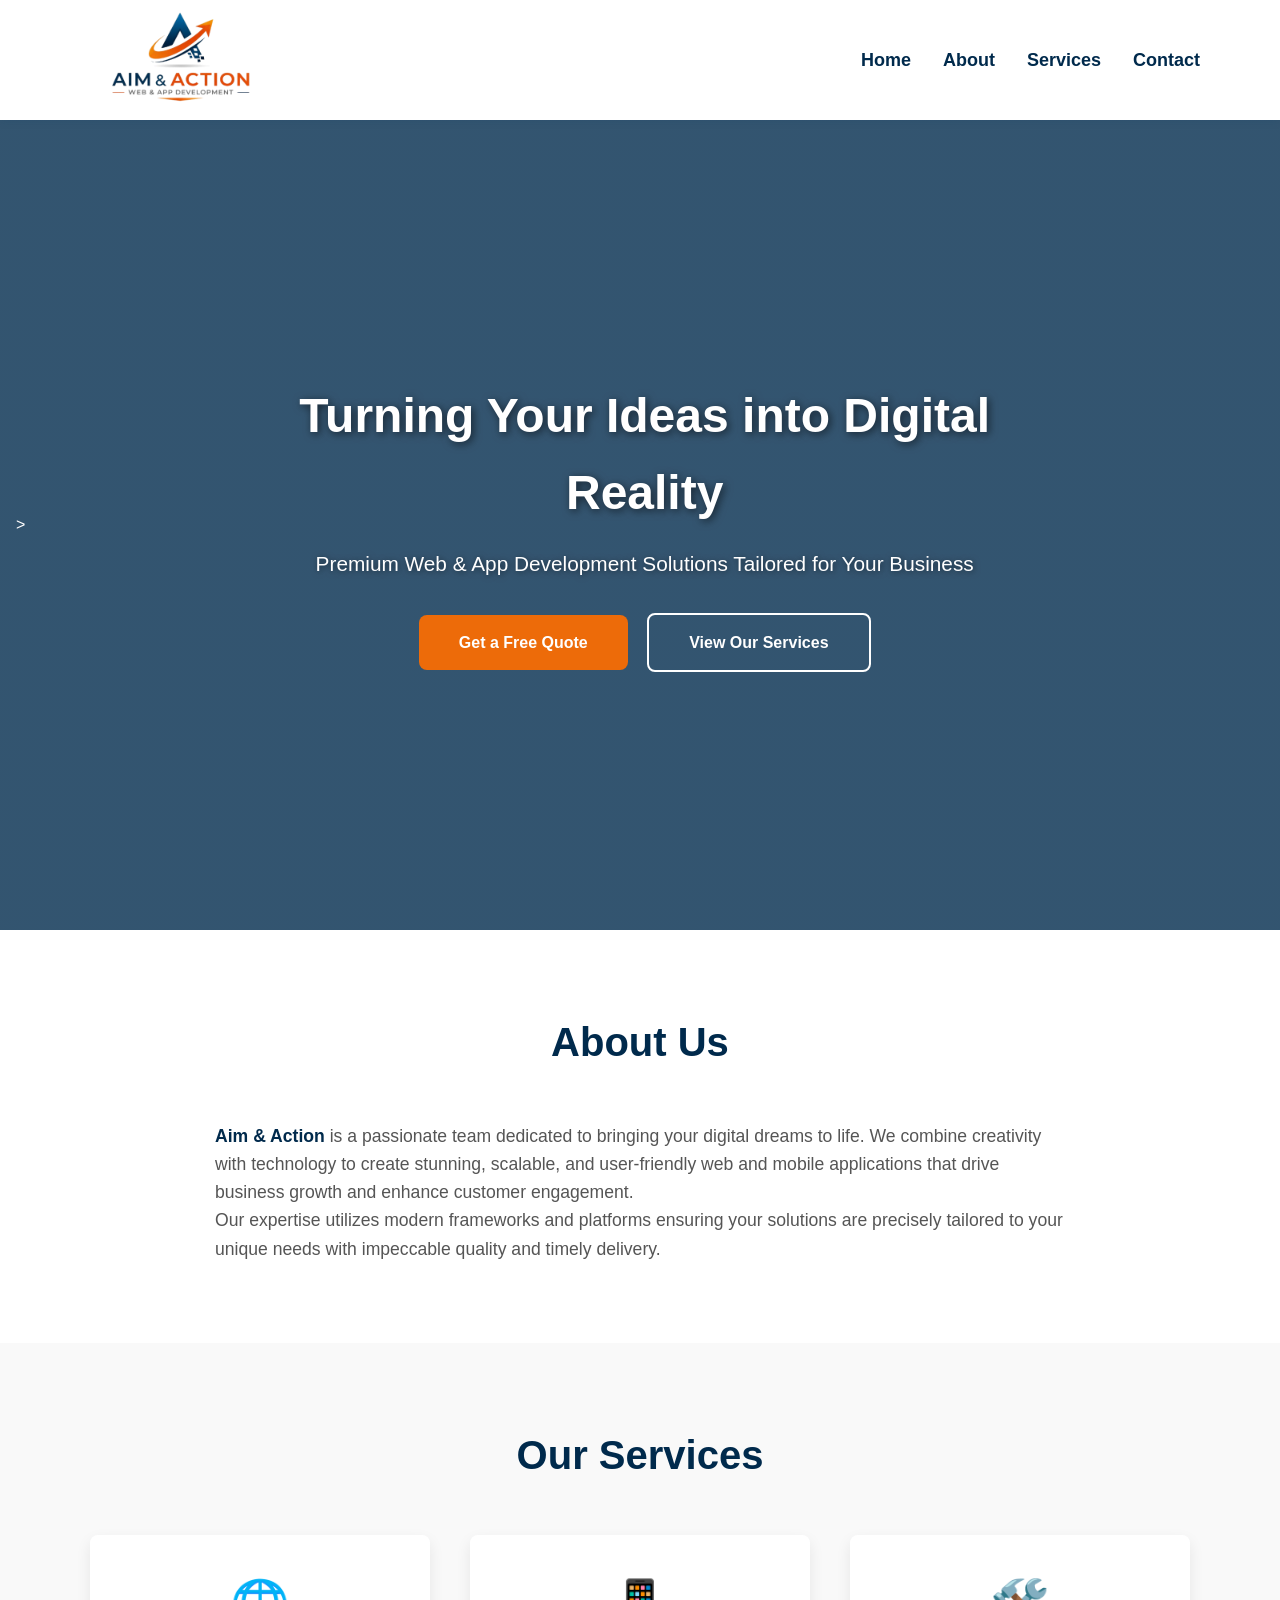
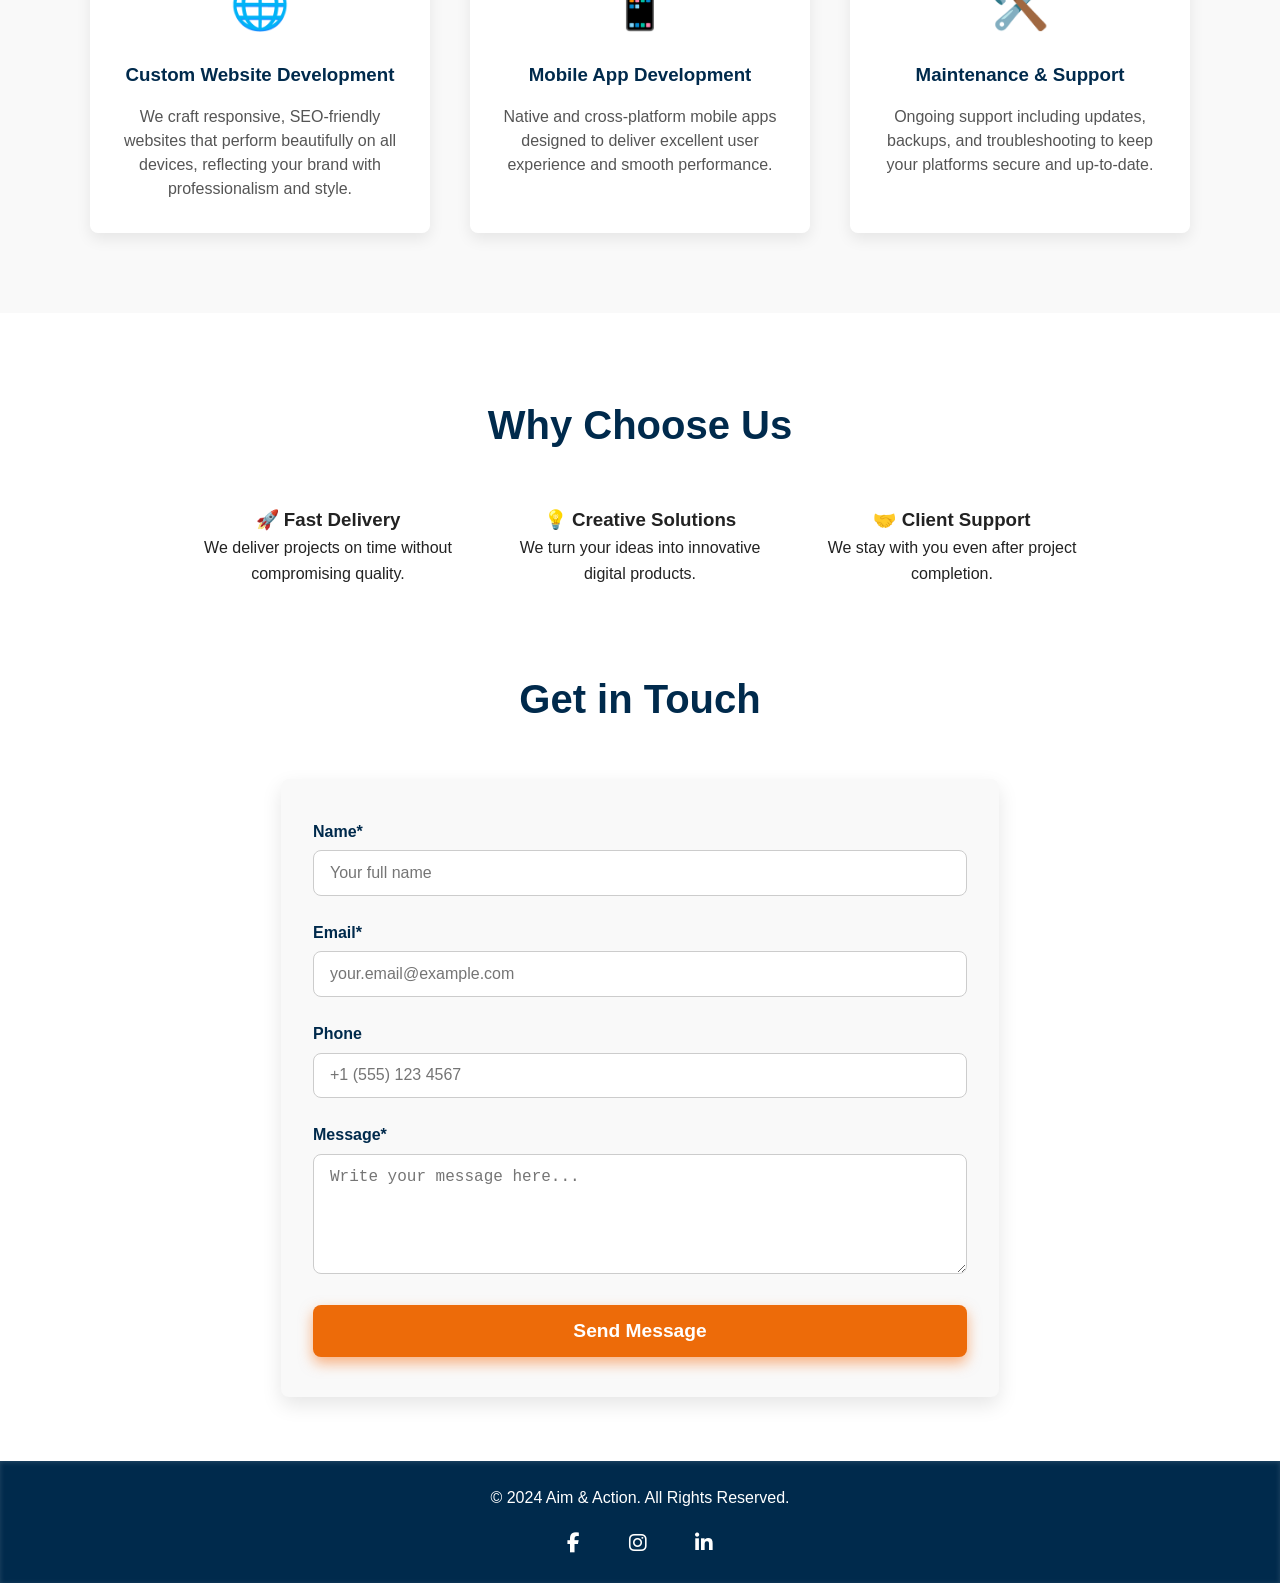
==== index.html @ 4cdde3ff "initial commit" ====
<!DOCTYPE html>
<html lang="en">

<head>
    <meta charset="UTF-8" />
    <meta name="viewport" content="width=device-width, initial-scale=1" />
    <title>Aim & Action | Web & App Development</title>
    <link rel="stylesheet" href="style.css" />
    <link rel="stylesheet" href="https://cdnjs.cloudflare.com/ajax/libs/font-awesome/6.5.0/css/all.min.css">
    <link href="https://unpkg.com/aos@2.3.4/dist/aos.css" rel="stylesheet">
</head>

<body>
    <!-- HEADER -->
    <header>
        <nav class="container" role="navigation" aria-label="Primary Navigation">
            <a href="#home" class="logo" aria-label="Aim and Action logo">
                <img src="images/logo.jpeg" alt="Aim & Action Logo" width="200">
            </a>
            <div class="nav-links" role="menubar">
                <a href="#home">Home</a>
                <a href="#about">About</a>
                <a href="#services">Services</a>
                <a href="#contact">Contact</a>
            </div>
        </nav>
    </header>

    <!-- HERO -->
    <section class="hero" id="home" role="banner" data-aos="zoom-in">>
        <div class="hero-content container">
            <h1>Turning Your Ideas into Digital Reality</h1>
            <p>Premium Web & App Development Solutions Tailored for Your Business</p>
            <a href="#contact" class="btn btn-primary" role="button" tabindex="0">Get a Free Quote</a>
            <a href="#services" class="btn btn-secondary">View Our Services</a>
        </div>
    </section>

    <!-- ABOUT -->
    <section id="about" aria-labelledby="about-title"  data-aos="fade-up">
        <h2 id="about-title" class="section-title">About Us</h2>
        <p><strong>Aim & Action</strong> is a passionate team dedicated to bringing your digital dreams to life. We
            combine creativity with technology to create stunning, scalable, and user-friendly web and mobile
            applications that drive business growth and enhance customer engagement.</p>
        <p>Our expertise utilizes modern frameworks and platforms ensuring your solutions are precisely tailored to your
            unique needs with impeccable quality and timely delivery.</p>
    </section>

    <!-- SERVICES -->
    <section id="services" class="services" aria-labelledby="services-title">
        <h2 id="services-title" class="section-title">Our Services</h2>
        <div class="services-grid container" role="list">
            <article class="service" role="listitem" aria-label="Custom Website Development" data-aos="zoom-in">
                <div class="service-icon" aria-hidden="true">🌐</div>
                <h3>Custom Website Development</h3>
                <p>We craft responsive, SEO-friendly websites that perform beautifully on all devices, reflecting your
                    brand with professionalism and style.</p>
            </article>

            <article class="service" role="listitem" aria-label="Mobile App Development" data-aos="zoom-in">
                <div class="service-icon" aria-hidden="true">📱</div>
                <h3>Mobile App Development</h3>
                <p>Native and cross-platform mobile apps designed to deliver excellent user experience and smooth
                    performance.</p>
            </article>

            <!-- <article class="service" role="listitem" aria-label="UX/UI Design">
                <div class="service-icon" aria-hidden="true">🎨</div>
                <h3>UX/UI Design</h3>
                <p>User-first design that engages your audience and maximizes usability with elegant interfaces and
                    smooth interactions.</p>
            </article> -->

            <article class="service" role="listitem" aria-label="Maintenance & Support"  data-aos="zoom-in">
                <div class="service-icon" aria-hidden="true">🛠️</div>
                <h3>Maintenance & Support</h3>
                <p>Ongoing support including updates, backups, and troubleshooting to keep your platforms secure and
                    up-to-date.</p>
            </article>
        </div>
    </section>

    <section class="why-us">
        <h2 class="section-title">Why Choose Us</h2>

        <div class="why-grid container">
            <div class="why-item"  data-aos="fade-up">
                <h3>🚀 Fast Delivery</h3>
                <p>We deliver projects on time without compromising quality.</p>
            </div>

            <div class="why-item"  data-aos="fade-up">
                <h3>💡 Creative Solutions</h3>
                <p>We turn your ideas into innovative digital products.</p>
            </div>

            <div class="why-item"  data-aos="fade-up">
                <h3>🤝 Client Support</h3>
                <p>We stay with you even after project completion.</p>
            </div>
        </div>
    </section>

    <!-- PORTFOLIO -->
    <!-- <section id="portfolio" aria-labelledby="portfolio-title">
        <h2 id="portfolio-title" class="section-title">Our Portfolio</h2>
        <div class="portfolio-grid container">
            <div class="portfolio-item" tabindex="0" aria-label="E-commerce Website Project">
                <img src="https://images.unsplash.com/photo-1502880195258-8a97b3d2ef4d?auto=format&fit=crop&w=800&q=80"
                    alt="E-commerce Website screenshot" />
                <div class="portfolio-info">
                    <h4>E-commerce Website</h4>
                    <p>Custom-built shopping platform with seamless checkout and responsive design.</p>
                </div>
            </div>

            <div class="portfolio-item" tabindex="0" aria-label="Social Networking App Project">
                <img src="https://images.unsplash.com/photo-1522071820081-009f0129c71c?auto=format&fit=crop&w=800&q=80"
                    alt="Social Networking App screenshot" />
                <div class="portfolio-info">
                    <h4>Social Networking App</h4>
                    <p>Engaging mobile app connecting users with intuitive social features.</p>
                </div>
            </div>

            <div class="portfolio-item" tabindex="0" aria-label="Corporate Website Project">
                <img src="https://images.unsplash.com/photo-1485210391150-3b8eae1d8723?auto=format&fit=crop&w=800&q=80"
                    alt="Corporate Website screenshot" />
                <div class="portfolio-info">
                    <h4>Corporate Website</h4>
                    <p>Professional and sleek site highlighting company services and portfolio.</p>
                </div>
            </div>

            <div class="portfolio-item" tabindex="0" aria-label="Fitness Tracking App Project">
                <img src="https://images.unsplash.com/photo-1526403220234-2553d9bc956c?auto=format&fit=crop&w=800&q=80"
                    alt="Fitness Tracking App screenshot" />
                <div class="portfolio-info">
                    <h4>Fitness Tracking App</h4>
                    <p>Interactive mobile app helping users track fitness goals with analytics.</p>
                </div>
            </div>
        </div>
    </section> -->

    <!-- TESTIMONIALS -->
    <!-- <section id="testimonials" aria-labelledby="testimonials-title">
        <h2 id="testimonials-title" class="section-title">What Our Clients Say</h2>
        <div class="testimonial-wrapper container">
            <div class="testimonial" role="article" aria-label="Testimonial from Sarah K">
                <p>"Aim & Action transformed our outdated website into a modern, efficient platform. Their team was
                    communicative, professional, and delivered on time."</p>
                <p class="author">— Sarah K., CEO of TechSol</p>
            </div>
            <div class="testimonial" role="article" aria-label="Testimonial from Michael D">
                <p>"The mobile app they developed has significantly improved our customer engagement. Easy to use and
                    beautifully designed."</p>
                <p class="author">— Michael D., Founder of FitTrack</p>
            </div>
        </div>
    </section> -->

    <!-- CONTACT -->
    <section id="contact" aria-labelledby="contact-title" data-aos="zoom-in">
        <h2 id="contact-title" class="section-title">Get in Touch</h2>
        <form aria-label="Contact form">
            <label for="name">Name*</label>
            <input type="text" id="name" name="name" placeholder="Your full name" required />

            <label for="email">Email*</label>
            <input type="email" id="email" name="email" placeholder="your.email@example.com" required />

            <label for="phone">Phone</label>
            <input type="tel" id="phone" name="phone" placeholder="+1 (555) 123 4567" />

            <label for="message">Message*</label>
            <textarea id="message" name="message" placeholder="Write your message here..." required></textarea>

            <button type="submit">Send Message</button>
        </form>
    </section>

    <!-- FOOTER -->
    <footer>
        <p>&copy; 2024 Aim & Action. All Rights Reserved.</p>
        <div class="social-links">
            <a href="https://facebook.com/yourpage" target="_blank">
                <i class="fab fa-facebook-f"></i>
            </a>

            <a href="https://instagram.com/yourpage" target="_blank">
                <i class="fab fa-instagram"></i>
            </a>

            <a href="https://linkedin.com/in/yourprofile" target="_blank">
                <i class="fab fa-linkedin-in"></i>
            </a>
        </div>
    </footer>

    <script>
        // Simple form submission alert
        document.querySelector("form").addEventListener("submit", e => {
            e.preventDefault();
            alert("Thank you for contacting Aim & Action! We will get back to you soon.");
            e.target.reset();
        });
    </script>
    <script src="https://unpkg.com/aos@2.3.4/dist/aos.js"></script>
    <script>
        AOS.init({
            duration: 1000,
            once: true
        });
    </script>
</body>

</html>
---- style.css ----
/* CSS Reset */
*,
*::before,
*::after {
    box-sizing: border-box;
    margin: 0;
    padding: 0;
}

body {
    font-family: 'Segoe UI', Tahoma, Geneva, Verdana, sans-serif;
    line-height: 1.6;
    background-color: #fff;
    color: #222;
}

a {
    color: inherit;
    text-decoration: none;
    transition: color 0.3s ease;
}

a:hover {
    color: #f76707;
}

img {
    max-width: 100%;
    display: block;
}

/* Variables */
:root {
    --primary-color: #002a4c;
    /* navy blue */
    --secondary-color: #ed6b09;
    /* orange */
    --gray-color: #555;
    --light-bg: #f9f9f9;
    --border-radius: 8px;
}

/* Container */
.container {
    width: 90%;
    max-width: 1800px;
    margin-left: auto;
    margin-right: auto;
}

/* Header/Nav */
header {
    background: white;
    box-shadow: 0 2px 8px rgba(10, 61, 98, 0.1);
    position: sticky;
    top: 0;
    z-index: 1000;
}

nav {
    display: flex;
    justify-content: space-between;
    align-items: center;
    height: 120px;
    padding: 0 1rem;
}

.logo {
    display: flex;
    align-items: center;
}

.nav-links {
    display: flex;
    gap: 2rem;
}

.nav-links a {
    font-weight: 600;
    color: var(--primary-color);
    padding: 6px 0;
    position: relative;
    font-size: 18px;
}

.nav-links a::after {
    content: '';
    position: absolute;
    left: 0;
    bottom: -4px;
    width: 0%;
    height: 2px;
    background: var(--secondary-color);
    transition: width 0.3s;
}

.nav-links a:hover::after {
    width: 100%;
}

/* Hero Section */
.hero {
    background:
        linear-gradient(135deg, rgba(0, 42, 76, 0.8) 100%, rgba(237, 107, 9, 0.9) 100%),
        url('https://images.unsplash.com/photo-1519389950473-47ba0277781c?auto=format&fit=crop&w=1470&q=80') no-repeat center/cover;
    height: 90vh;
    display: flex;
    justify-content: center;
    align-items: center;
    color: white;
    padding: 0 1rem;
    text-align: center;
}

.hero-content {
    max-width: 700px;
}

.hero-content h1 {
    font-size: 3rem;
    font-weight: 900;
    margin-bottom: 1rem;
    text-shadow: 2px 2px 8px rgba(0, 0, 0, 0.6);
}

.hero-content p {
    font-size: 1.3rem;
    margin-bottom: 2rem;
    text-shadow: 1px 1px 6px rgba(0, 0, 0, 0.5);
}

.btn {
    display: inline-block;
    font-weight: 700;
    padding: 15px 40px;
    border-radius: var(--border-radius);
    cursor: pointer;
    border: none;
    transition: all 0.3s ease;
    text-align: center;
}

.btn-primary {
    background-color: var(--secondary-color);
    color: #fff;
    /* box-shadow: 0 6px 12px rgba(247, 103, 7, 0.5); */
    margin-right: 15px;
}

.btn-primary:hover {
    background-color: #fff;
    color: #ed6b09;
    ;
    /* box-shadow: 0 8px 18px rgba(230, 94, 5, 0.7); */
}

.btn-secondary {
    background: transparent;
    border: 2px solid white;
    color: white;
    box-shadow: none;
}

.btn-secondary:hover {
    background-color: white;
    color: var(--secondary-color);
}

/* Sections */
section {
    padding: 5rem 0;
}

h2.section-title {
    font-size: 2.5rem;
    font-weight: 900;
    text-align: center;
    color: var(--primary-color);
    margin-bottom: 3rem;
}

p.lead {
    max-width: 700px;
    margin: 0 auto 2rem auto;
    font-size: 1.2rem;
    color: var(--gray-color);
    line-height: 1.7;
    text-align: center;
}

/* About */
#about p {
    max-width: 850px;
    margin-left: auto;
    margin-right: auto;
    color: var(--gray-color);
    font-size: 1.1rem;
    line-height: 1.6;
}

#about p strong {
    color: var(--primary-color);
}

/* Services */
.services {
    background-color: var(--light-bg);
}

.services-grid {
    display: grid;
    grid-template-columns: repeat(auto-fit, minmax(250px, 1fr));
    gap: 2.5rem;
    max-width: 1100px;
    margin: 0 auto;
}

.service {
    background: white;
    box-shadow: 0 6px 15px rgba(0, 0, 0, 0.08);
    padding: 2rem 1.5rem;
    border-radius: var(--border-radius);
    text-align: center;
    transition: transform 0.4s ease;
}

.service:hover {
    background: #ed6b09;;
    color: white;
    transform: translateY(-8px);
    box-shadow: 0 20px 40px rgba(0, 0, 0, 0.15);
}

.service:hover h3,
.service:hover p,
.service:hover span,
.service:hover a {
    color: white !important;
}

.service-icon {
    font-size: 3rem;
    margin-bottom: 1rem;
    color: var(--secondary-color);
}

.service h3 {
    margin-bottom: 1rem;
    color: var(--primary-color);
    font-weight: 700;
}

.service p {
    color: var(--gray-color);
    font-size: 1rem;
    line-height: 1.5;
}

/* Portfolio */
#portfolio .portfolio-grid {
    display: grid;
    grid-template-columns: repeat(auto-fit, minmax(280px, 1fr));
    gap: 1.8rem;
    max-width: 1100px;
    margin: 0 auto;
}

.portfolio-item {
    background: white;
    box-shadow: 0 6px 20px rgba(0, 0, 0, 0.1);
    border-radius: var(--border-radius);
    overflow: hidden;
    cursor: pointer;
    transition: transform 0.3s;
}

.portfolio-item:hover {
    transform: scale(1.05);
}

.portfolio-item img {
    object-fit: cover;
    height: 180px;
    width: 100%;
    display: block;
}

.portfolio-info {
    padding: 1rem 1.5rem;
    color: var(--primary-color);
}

.portfolio-info h4 {
    margin-bottom: 0.5rem;
    font-weight: 700;
}

.portfolio-info p {
    font-size: 0.95rem;
    color: var(--gray-color);
}

/* Testimonials */
#testimonials {
    background-color: var(--light-bg);
    padding-bottom: 4rem;
}

.testimonial-wrapper {
    max-width: 900px;
    margin: 0 auto;
}

.testimonial {
    background: white;
    margin: 1rem auto;
    padding: 2rem 2.5rem;
    border-radius: var(--border-radius);
    box-shadow: 0 10px 25px rgba(0, 0, 0, 0.08);
    text-align: center;
}

.testimonial p {
    font-style: italic;
    color: var(--primary-color);
    font-size: 1.2rem;
    margin-bottom: 1.5rem;
}

.testimonial .author {
    font-weight: 700;
    color: var(--secondary-color);
    font-size: 1.1rem;
}

/* Contact */
#contact {
    max-width: 750px;
    margin: 0 auto 4rem auto;
    padding: 0 1rem;
}

form {
    background: var(--light-bg);
    padding: 2.5rem 2rem;
    border-radius: var(--border-radius);
    box-shadow: 0 8px 20px rgba(0, 0, 0, 0.1);
}

label {
    display: block;
    margin-bottom: 6px;
    font-weight: 600;
    color: var(--primary-color);
}

input[type="text"],
input[type="email"],
input[type="tel"],
textarea {
    width: 100%;
    padding: 0.8rem 1rem;
    margin-bottom: 1.5rem;
    border: 1.5px solid #ccc;
    border-radius: var(--border-radius);
    font-size: 1rem;
    resize: vertical;
    transition: border-color 0.3s ease;
}

input[type="text"]:focus,
input[type="email"]:focus,
input[type="tel"]:focus,
textarea:focus {
    border-color: var(--secondary-color);
    outline: none;
}

textarea {
    min-height: 120px;
}

button[type="submit"] {
    display: block;
    width: 100%;
    background-color: var(--secondary-color);
    color: white;
    font-size: 1.2rem;
    font-weight: 700;
    padding: 15px;
    border: none;
    border-radius: var(--border-radius);
    cursor: pointer;
    box-shadow: 0 6px 14px rgba(247, 103, 7, 0.5);
    transition: background-color 0.3s ease;
}

button[type="submit"]:hover {
    background-color: #e65e05;
}

/* Footer */
footer {
    background-color: var(--primary-color);
    color: white;
    text-align: center;
    padding: 1.5rem 1rem;
    box-shadow: inset 0 1px 5px rgba(255, 255, 255, 0.15);
}

.social-links {
    margin: 1rem 0 0 0;
    font-size: 1.5rem;
    display: flex;
    justify-content: center;
    gap: 1.8rem;
}

.social-links a {
    color: white;
    transition: color 0.3s ease;
}

.social-links a:hover {
    color: var(--secondary-color);
}

/* Responsive */
@media (max-width: 768px) {
    .hero-content h1 {
        font-size: 2.2rem;
    }

    .hero-content p {
        font-size: 1.1rem;
    }

    nav {
        flex-wrap: wrap;
        height: auto;
    }

    .nav-links {
        width: 100%;
        justify-content: center;
        margin-top: 0.5rem;
        gap: 1.3rem;
    }
}

.social-links a {
    margin: 0 10px;
    font-size: 20px;
    color: #fff;
    transition: 0.3s;
}

.social-links a:hover {
    color: #00bcd4;
    /* your brand color */
}

.why-grid {
    display: flex;
    justify-content: center;
    align-items: center;
    gap: 2rem;
    text-align: center;
    flex-wrap: wrap;
}

.why-item {
    max-width: 280px;
}
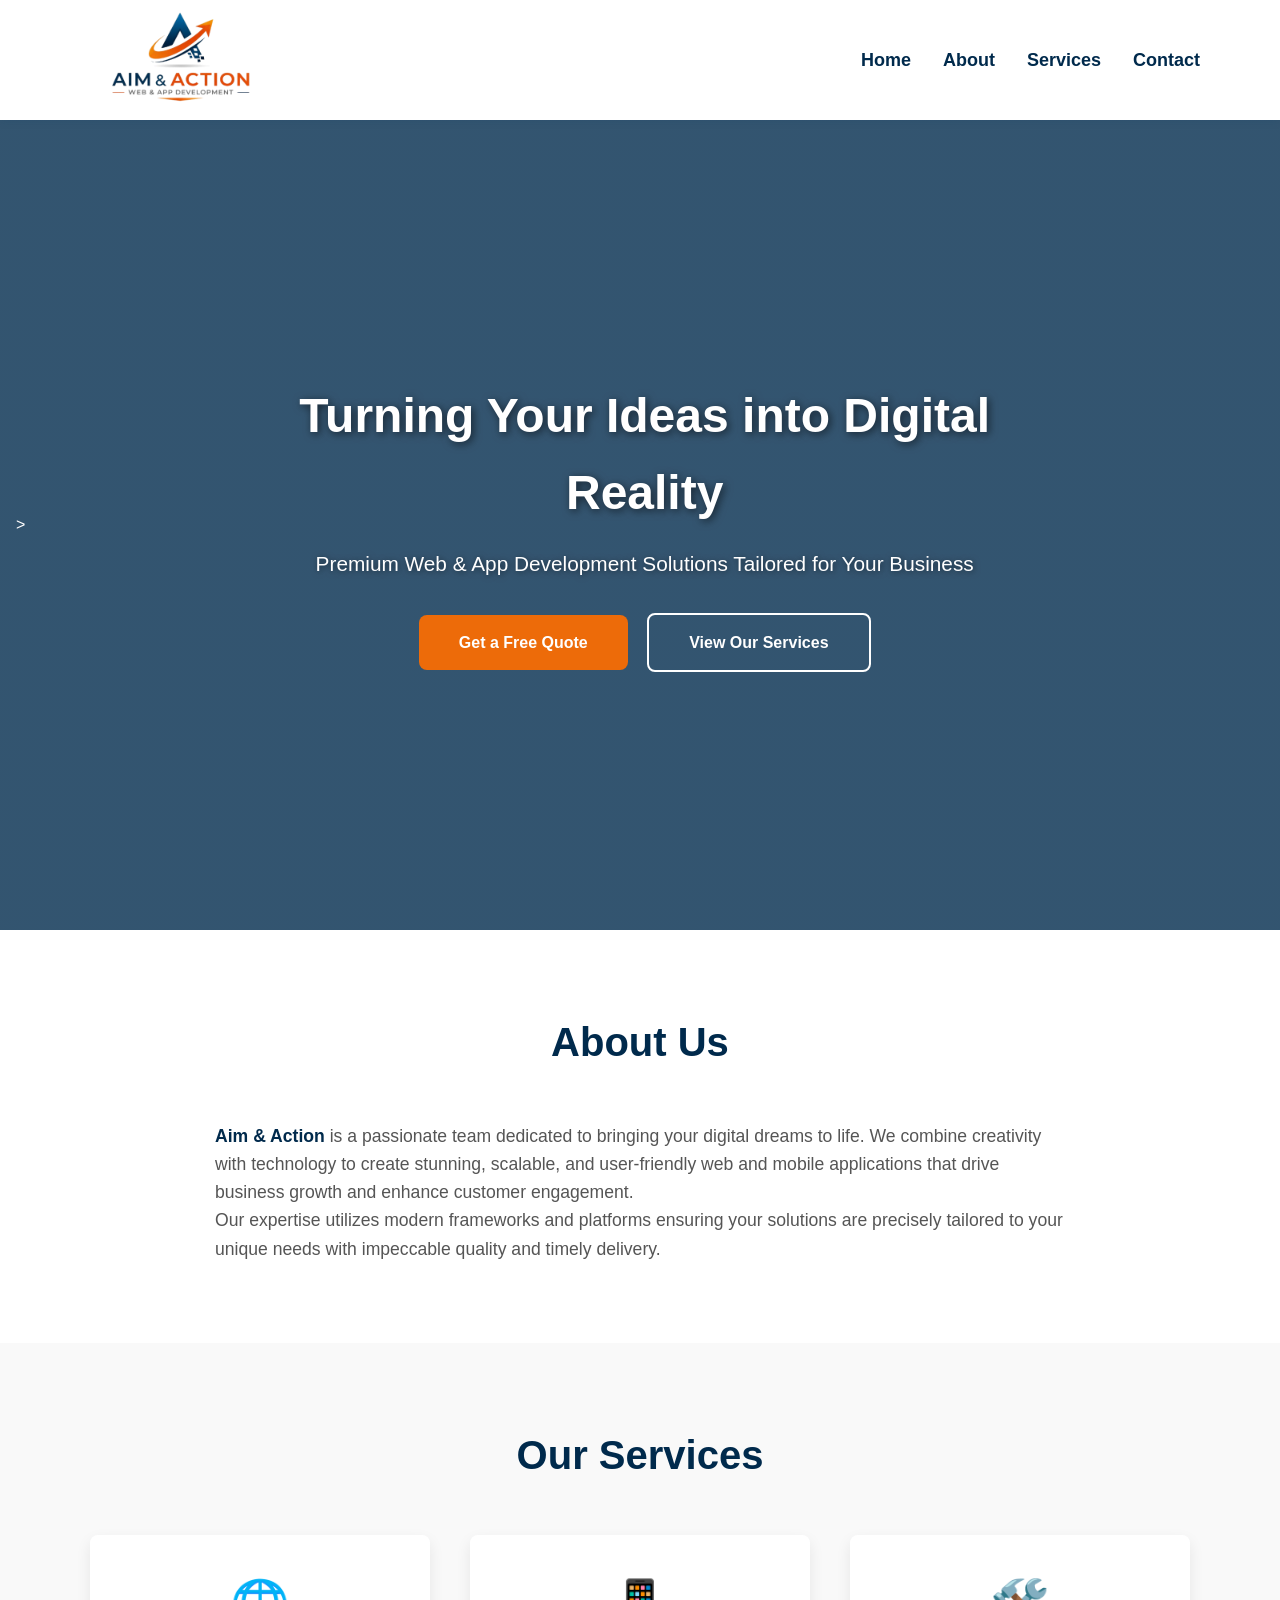
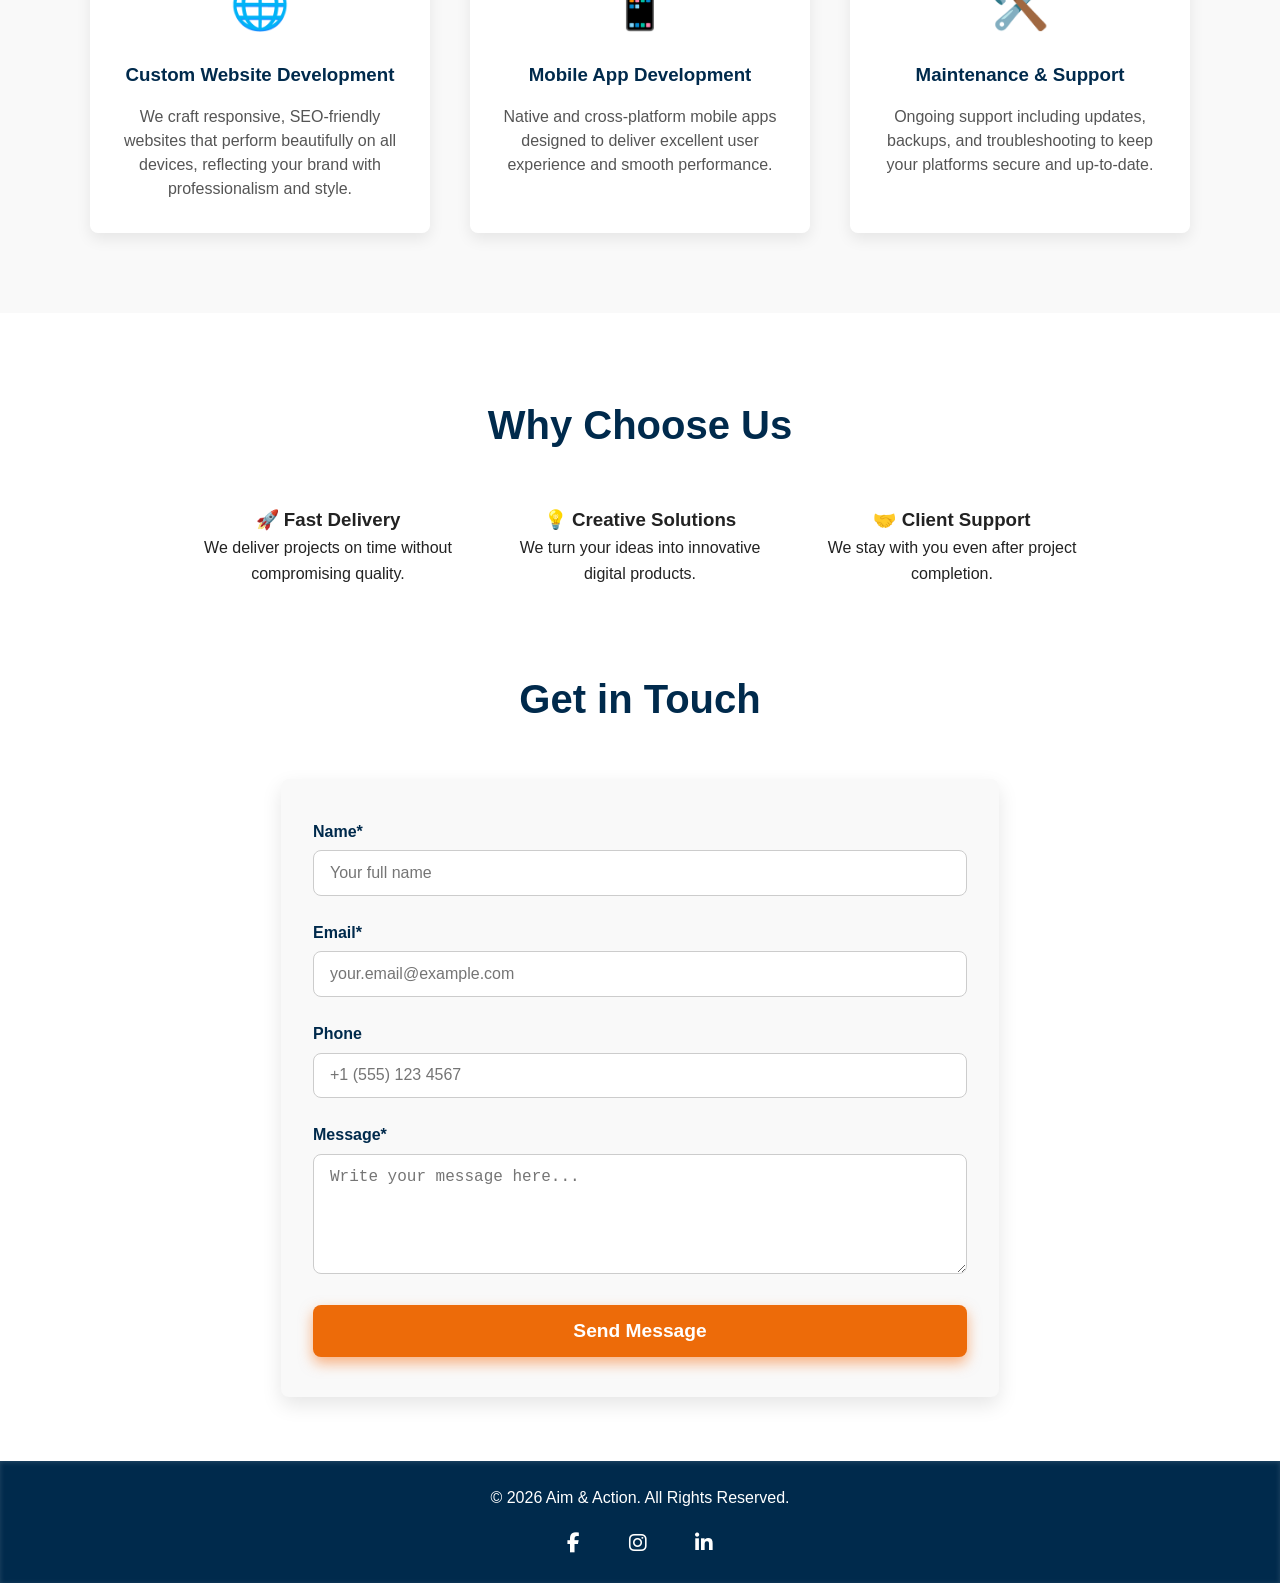
==== commit 4f1301e9: "updated" ====
--- a/index.html
+++ b/index.html
@@ -37,7 +37,7 @@
     </section>
 
     <!-- ABOUT -->
-    <section id="about" aria-labelledby="about-title"  data-aos="fade-up">
+    <section id="about" aria-labelledby="about-title" data-aos="fade-up">
         <h2 id="about-title" class="section-title">About Us</h2>
         <p><strong>Aim & Action</strong> is a passionate team dedicated to bringing your digital dreams to life. We
             combine creativity with technology to create stunning, scalable, and user-friendly web and mobile
@@ -71,7 +71,7 @@
                     smooth interactions.</p>
             </article> -->
 
-            <article class="service" role="listitem" aria-label="Maintenance & Support"  data-aos="zoom-in">
+            <article class="service" role="listitem" aria-label="Maintenance & Support" data-aos="zoom-in">
                 <div class="service-icon" aria-hidden="true">🛠️</div>
                 <h3>Maintenance & Support</h3>
                 <p>Ongoing support including updates, backups, and troubleshooting to keep your platforms secure and
@@ -84,17 +84,17 @@
         <h2 class="section-title">Why Choose Us</h2>
 
         <div class="why-grid container">
-            <div class="why-item"  data-aos="fade-up">
+            <div class="why-item" data-aos="fade-up">
                 <h3>🚀 Fast Delivery</h3>
                 <p>We deliver projects on time without compromising quality.</p>
             </div>
 
-            <div class="why-item"  data-aos="fade-up">
+            <div class="why-item" data-aos="fade-up">
                 <h3>💡 Creative Solutions</h3>
                 <p>We turn your ideas into innovative digital products.</p>
             </div>
 
-            <div class="why-item"  data-aos="fade-up">
+            <div class="why-item" data-aos="fade-up">
                 <h3>🤝 Client Support</h3>
                 <p>We stay with you even after project completion.</p>
             </div>
@@ -182,7 +182,7 @@
 
     <!-- FOOTER -->
     <footer>
-        <p>&copy; 2024 Aim & Action. All Rights Reserved.</p>
+        <p>&copy; <span id="year"></span> Aim & Action. All Rights Reserved.</p>
         <div class="social-links">
             <a href="https://facebook.com/yourpage" target="_blank">
                 <i class="fab fa-facebook-f"></i>
@@ -213,6 +213,9 @@
             once: true
         });
     </script>
+    <script>
+        document.getElementById("year").textContent = new Date().getFullYear();
+    </script>
 </body>
 
 </html>
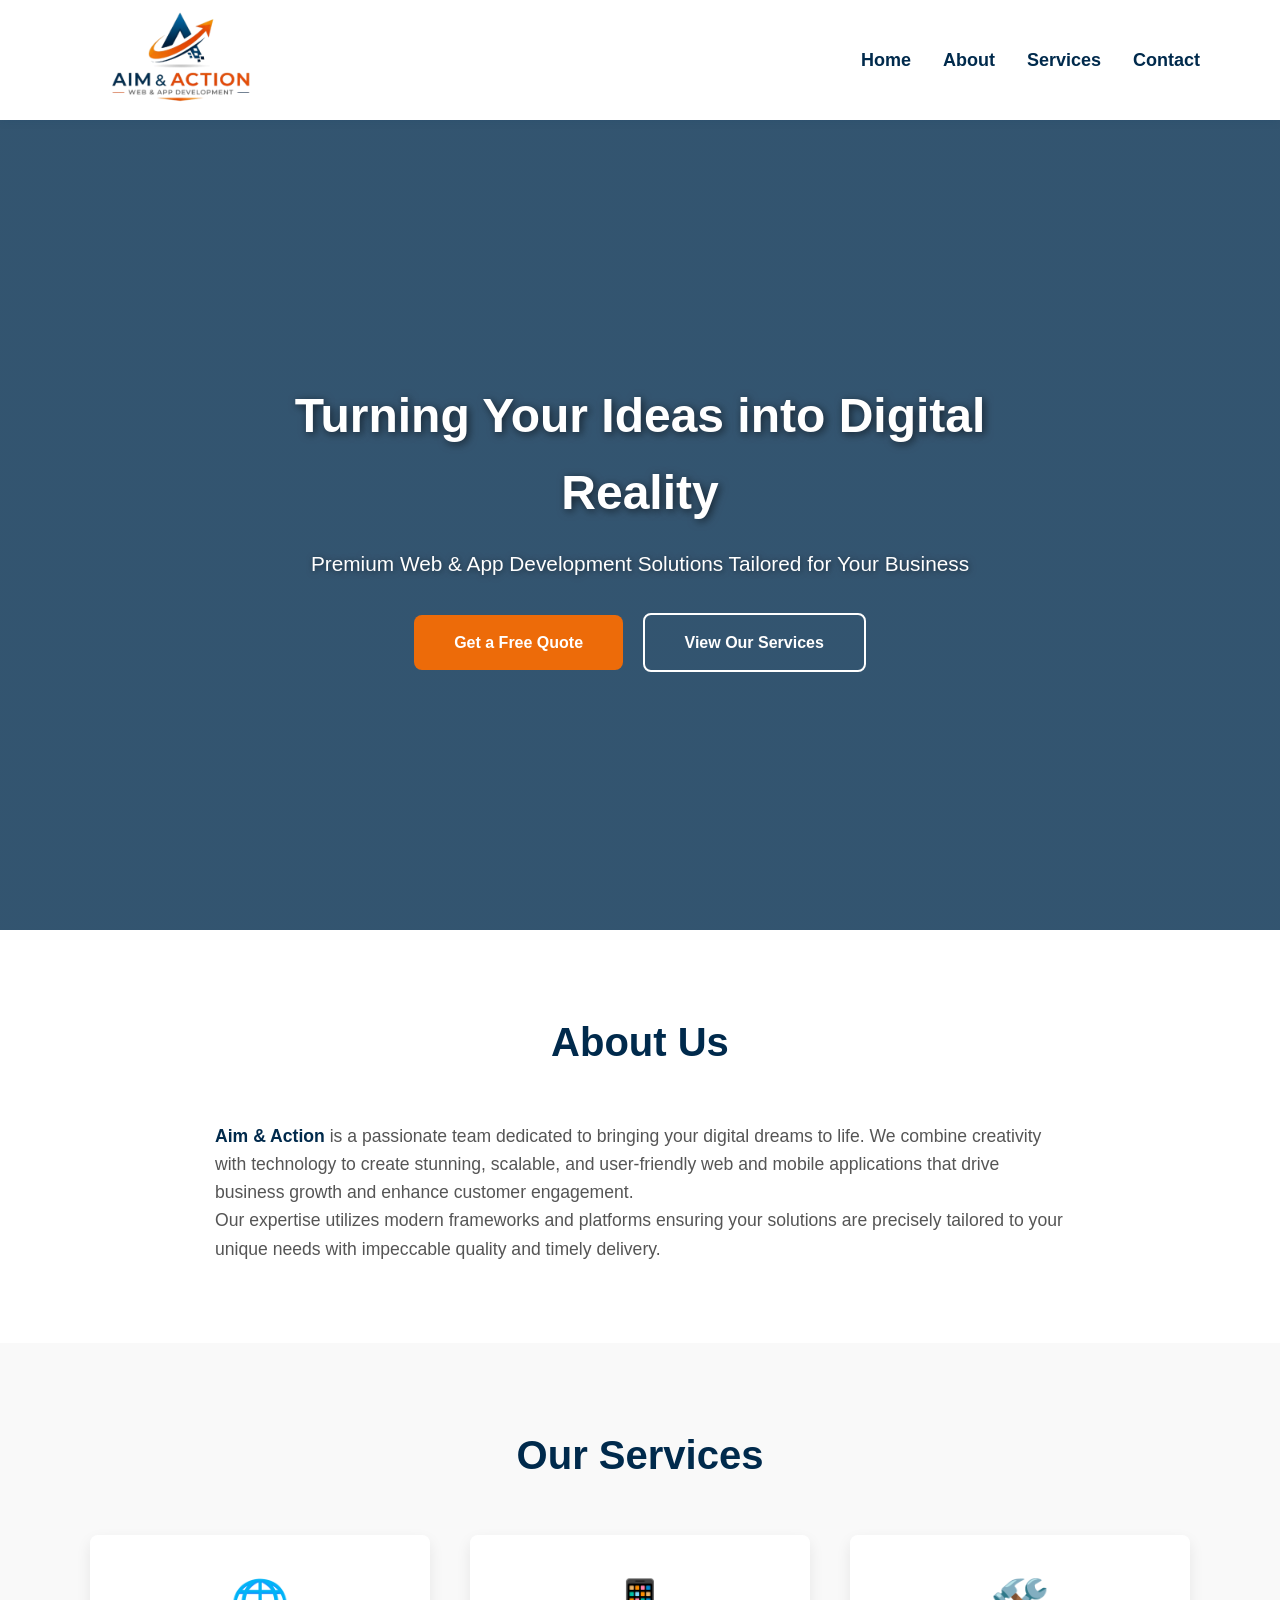
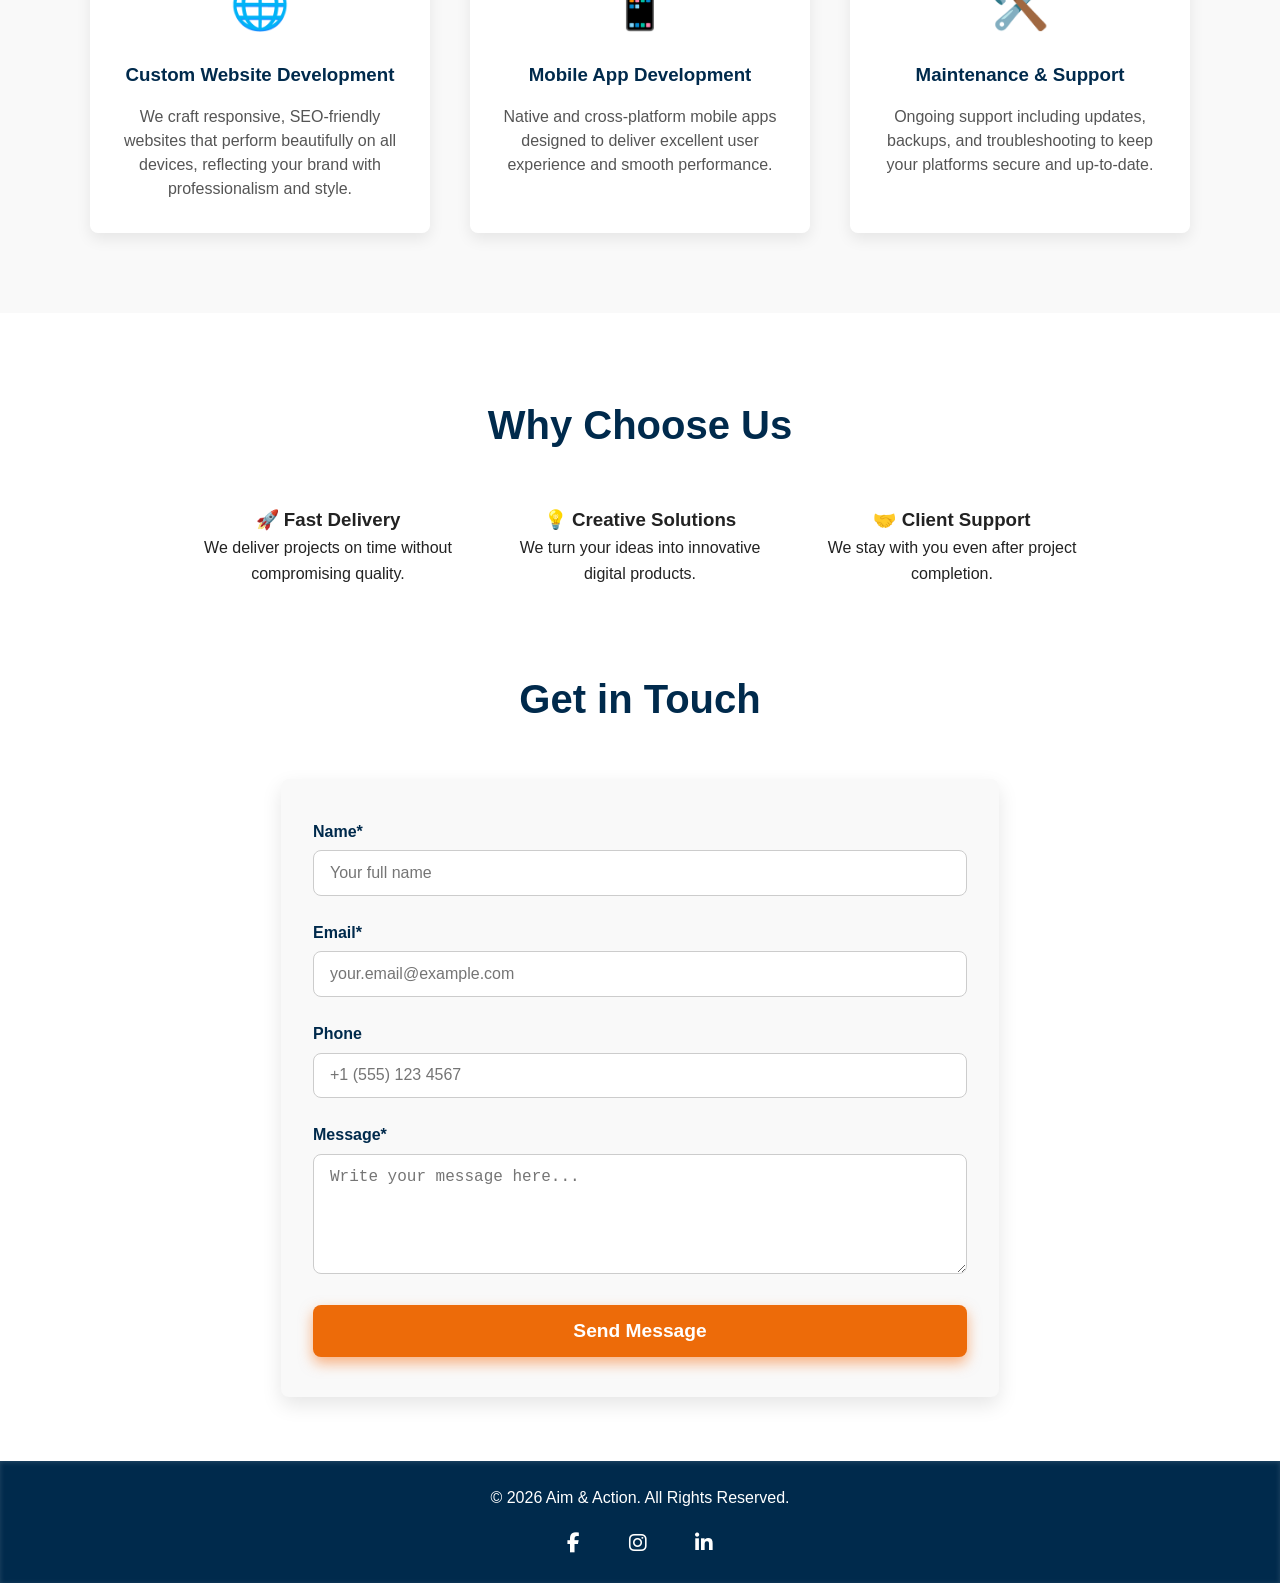
==== commit 5d1a3151: "updated" ====
--- a/index.html
+++ b/index.html
@@ -15,9 +15,14 @@
     <header>
         <nav class="container" role="navigation" aria-label="Primary Navigation">
             <a href="#home" class="logo" aria-label="Aim and Action logo">
-                <img src="images/logo.jpeg" alt="Aim & Action Logo" width="200">
-            </a>
-            <div class="nav-links" role="menubar">
+               <img src="images/logo.jpeg" alt="Aim & Action Logo" class="logo-img">
+            </a>
+
+            <button class="menu-toggle" id="menu-toggle">
+                ☰
+            </button>
+
+            <div class="nav-links" id="nav-links" role="menubar">
                 <a href="#home">Home</a>
                 <a href="#about">About</a>
                 <a href="#services">Services</a>
@@ -27,7 +32,7 @@
     </header>
 
     <!-- HERO -->
-    <section class="hero" id="home" role="banner" data-aos="zoom-in">>
+    <section class="hero" id="home" role="banner" data-aos="zoom-in">
         <div class="hero-content container">
             <h1>Turning Your Ideas into Digital Reality</h1>
             <p>Premium Web & App Development Solutions Tailored for Your Business</p>
@@ -184,15 +189,15 @@
     <footer>
         <p>&copy; <span id="year"></span> Aim & Action. All Rights Reserved.</p>
         <div class="social-links">
-            <a href="https://facebook.com/yourpage" target="_blank">
+            <a href="#" target="_blank">
                 <i class="fab fa-facebook-f"></i>
             </a>
 
-            <a href="https://instagram.com/yourpage" target="_blank">
+            <a href="#" target="_blank">
                 <i class="fab fa-instagram"></i>
             </a>
 
-            <a href="https://linkedin.com/in/yourprofile" target="_blank">
+            <a href="#" target="_blank">
                 <i class="fab fa-linkedin-in"></i>
             </a>
         </div>
@@ -207,15 +212,29 @@
         });
     </script>
     <script src="https://unpkg.com/aos@2.3.4/dist/aos.js"></script>
+
+    <!-- Initialize AOS animations -->
     <script>
         AOS.init({
             duration: 1000,
             once: true
         });
     </script>
+    <!-- Set current year in footer -->
     <script>
         document.getElementById("year").textContent = new Date().getFullYear();
     </script>
+
+    <!--menu toggle script-->
+    <script>
+        const toggleBtn = document.getElementById("menu-toggle");
+        const navLinks = document.getElementById("nav-links");
+
+        toggleBtn.addEventListener("click", () => {
+            navLinks.classList.toggle("active");
+        });
+    </script>
+
 </body>
 
 </html>
--- a/style.css
+++ b/style.css
@@ -50,7 +50,7 @@
 
 /* Header/Nav */
 header {
-    background: white;
+    background: #fff;
     box-shadow: 0 2px 8px rgba(10, 61, 98, 0.1);
     position: sticky;
     top: 0;
@@ -107,7 +107,7 @@
     display: flex;
     justify-content: center;
     align-items: center;
-    color: white;
+    color: #fff;
     padding: 0 1rem;
     text-align: center;
 }
@@ -156,13 +156,13 @@
 
 .btn-secondary {
     background: transparent;
-    border: 2px solid white;
-    color: white;
+    border: 2px solid #fff;
+    color: #fff;
     box-shadow: none;
 }
 
 .btn-secondary:hover {
-    background-color: white;
+    background-color: #fff;
     color: var(--secondary-color);
 }
 
@@ -216,7 +216,7 @@
 }
 
 .service {
-    background: white;
+    background: #fff;
     box-shadow: 0 6px 15px rgba(0, 0, 0, 0.08);
     padding: 2rem 1.5rem;
     border-radius: var(--border-radius);
@@ -225,8 +225,9 @@
 }
 
 .service:hover {
-    background: #ed6b09;;
-    color: white;
+    background: #ed6b09;
+    ;
+    color: #fff;
     transform: translateY(-8px);
     box-shadow: 0 20px 40px rgba(0, 0, 0, 0.15);
 }
@@ -235,7 +236,7 @@
 .service:hover p,
 .service:hover span,
 .service:hover a {
-    color: white !important;
+    color: #fff !important;
 }
 
 .service-icon {
@@ -266,7 +267,7 @@
 }
 
 .portfolio-item {
-    background: white;
+    background: #fff;
     box-shadow: 0 6px 20px rgba(0, 0, 0, 0.1);
     border-radius: var(--border-radius);
     overflow: hidden;
@@ -312,7 +313,7 @@
 }
 
 .testimonial {
-    background: white;
+    background: #fff;
     margin: 1rem auto;
     padding: 2rem 2.5rem;
     border-radius: var(--border-radius);
@@ -384,7 +385,7 @@
     display: block;
     width: 100%;
     background-color: var(--secondary-color);
-    color: white;
+    color: #fff;
     font-size: 1.2rem;
     font-weight: 700;
     padding: 15px;
@@ -402,7 +403,7 @@
 /* Footer */
 footer {
     background-color: var(--primary-color);
-    color: white;
+    color: #fff;
     text-align: center;
     padding: 1.5rem 1rem;
     box-shadow: inset 0 1px 5px rgba(255, 255, 255, 0.15);
@@ -417,7 +418,7 @@
 }
 
 .social-links a {
-    color: white;
+    color: #fff;
     transition: color 0.3s ease;
 }
 
@@ -471,4 +472,73 @@
 
 .why-item {
     max-width: 280px;
-}+}
+
+/* Hamburger button */
+.menu-toggle {
+    display: none;
+    font-size: 28px;
+    background: none;
+    border: none;
+    cursor: pointer;
+    color: var(--primary-color);
+}
+
+/* Mobile Styles */
+@media(max-width: 992px) {
+   
+    #about p {
+        padding: 0 16px;
+        text-align: justify;
+        text-justify: inter-word;
+        hyphens: auto;
+        font-size: 18px;
+    }
+
+}
+@media (max-width: 768px) {
+
+    .menu-toggle {
+        display: block;
+    }
+
+    .nav-links {
+        position: absolute;
+        top: 100%;
+        left: 0;
+        width: 100%;
+        background: #fff;
+        flex-direction: column;
+        align-items: center;
+        gap: 1.5rem;
+        padding: 1rem 0;
+        display: none;
+    }
+
+    .nav-links.active {
+        display: flex;
+    }
+
+    .btn-secondary {
+        margin-top: 30px;
+    }
+
+    #about p {
+        padding: 0 16px;
+        text-align: justify;
+        text-justify: inter-word;
+        hyphens: auto;
+    }
+
+}
+
+.logo-img {
+    width: 200px;
+}
+
+@media (max-width: 768px) {
+    .logo-img {
+        width: 140px;
+    }
+}
+
